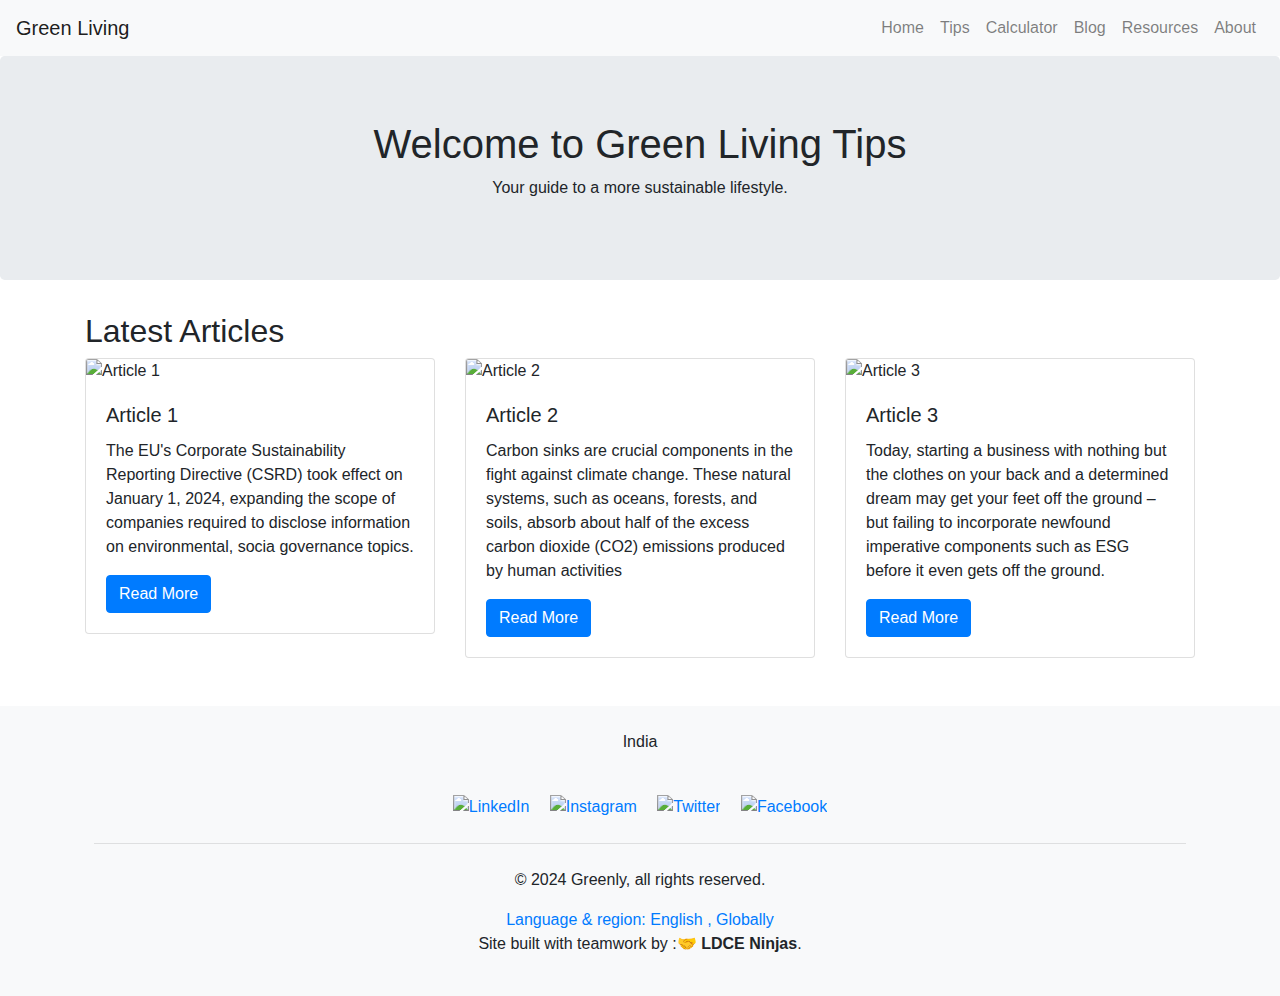
==== index.html @ e49afdbf "Create index.html" ====
<!DOCTYPE html>
<html lang="en">
<head>
    <meta charset="UTF-8">
    <meta name="viewport" content="width=device-width, initial-scale=1.0">
    <title>Green Living Tips</title>
    <link rel="stylesheet" href="https://maxcdn.bootstrapcdn.com/bootstrap/4.5.2/css/bootstrap.min.css">
    <link rel="stylesheet" href="styles.css">
</head>
<style>
    
</style>
<body>
    <!-- Navbar -->
    <nav class="navbar navbar-expand-lg navbar-light bg-light">
        <a class="navbar-brand" href="#">Green Living</a>
        <button class="navbar-toggler" type="button" data-toggle="collapse" data-target="#navbarNav" aria-controls="navbarNav" aria-expanded="false" aria-label="Toggle navigation">
            <span class="navbar-toggler-icon"></span>
        </button>
        <div class="collapse navbar-collapse" id="navbarNav">
            <ul class="navbar-nav ml-auto">
                <li class="nav-item"><a class="nav-link" href="index.html">Home</a></li>
                <li class="nav-item"><a class="nav-link" href="tips.html">Tips</a></li>
                <li class="nav-item"><a class="nav-link" href="calculator.html">Calculator</a></li>
                <li class="nav-item"><a class="nav-link" href="blog.html">Blog</a></li>
                <li class="nav-item"><a class="nav-link" href="resources.html">Resources</a></li>
                <li class="nav-item"><a class="nav-link" href="about.html">About</a></li>
            </ul>
        </div>
    </nav>
   
    <div class="jumbotron text-center">
        <h1>Welcome to Green Living Tips</h1>
        <p>Your guide to a more sustainable lifestyle.</p>
    </div>
    <div class="container">
        <h2>Latest Articles</h2>
        <div class="row">
            <div class="col-md-4">
                <div class="card">
                    <img class="card-img-top" src="https://images.prismic.io/greenly/65575ec4531ac2845a254112_youtube.jpg?auto=format%2Ccompress&fit=max&w=1700" alt="Article 1">
                    <div class="card-body">
                        <h5 class="card-title">Article 1</h5>
                        <p class="card-text">
                            The EU's Corporate Sustainability Reporting Directive (CSRD) took effect on January 1, 2024, expanding the scope of companies required to disclose information on environmental, socia governance topics.</p>
                        <a href="https://greenly.earth/en-gb/blog/company-guide/our-guide-to-the-csrds-double-materiality-assessment" class="btn btn-primary" target="_blank">Read More</a>
                    </div>
                </div>
            </div>
            <div class="col-md-4">
                <div class="card">
                    <img class="card-img-top" src="https://images.prismic.io/greenly/73094451-f90f-4190-b134-dc8e70befa1a_acidification+article+image+13.jpg?auto=format%2Ccompress&fit=max&w=1700" alt="Article 2">
                    <div class="card-body">
                        <h5 class="card-title">Article 2</h5>
                        <p class="card-text">Carbon sinks are crucial components in the fight against climate change. These natural systems, such as oceans, forests, and soils, absorb about half of the excess carbon dioxide (CO2) emissions produced by human activities</p>
                        <a href="https://greenly.earth/en-gb/blog/company-guide/what-is-a-carbon-sink" class="btn btn-primary">Read More</a>
                    </div>
                </div>
            </div>
            <div class="col-md-4">
                <div class="card">
                    <img class="card-img-top" src="https://images.prismic.io/greenly/0afe20e8-66ac-42a8-ad4c-1213153f515d_3.jpg?auto=format%2Ccompress&fit=max&w=1700" alt="Article 3">
                    <div class="card-body">
                        <h5 class="card-title">Article 3</h5>
                        <p class="card-text">Today, starting a business with nothing but the clothes on your back and a determined dream may get your feet off the ground – but failing to incorporate newfound imperative components such as ESG 
                             before it even gets off the ground.</p>
                        <a href="https://greenly.earth/en-gb/blog/company-guide/how-to-choose-a-framework-among-all-esg-standards" class="btn btn-primary">Read More</a>
                    </div>
                </div>
            </div>
        </div>
    </div>
<!-- Footer -->
 <br>
<footer class="bg-light text-center text-lg-start mt-4">
    <div class="container p-4 pb-0">
        <div class="row">
            <div class="col-md-12 mb-4 mb-md-0 text-center">
                <p>India </p>
                <br>
                <a href="https://www.linkedin.com" target="_blank" class="mx-2">
                    <img src="https://img.icons8.com/ios-filled/24/000000/linkedin.png" alt="LinkedIn">
                </a>
                <a href="https://www.instagram.com" target="_blank" class="mx-2">
                    <img src="https://img.icons8.com/ios-filled/24/000000/instagram-new.png" alt="Instagram">
                </a>
                <a href="https://www.twitter.com" target="_blank" class="mx-2">
                    <img src="https://img.icons8.com/ios-filled/24/000000/twitter.png" alt="Twitter">
                </a>
                <a href="https://www.facebook.com" target="_blank" class="mx-2">
                    <img src="https://img.icons8.com/ios-filled/24/000000/facebook.png" alt="Facebook">
                </a>
            </div>
        </div>
        <hr class="my-4">
        <div class="row">
            <div class="col-md-12 text-center">
                <p>&copy; 2024 Greenly, all rights reserved.</p>
                
                <a href="#" class="mx-2">Language & region: English , Globally</a>
                <p>Site built with teamwork by :🤝 <strong> LDCE Ninjas</strong>.</p>
            </div>
        </div>
    </div>
</footer>

<script src="https://code.jquery.com/jquery-3.5.1.slim.min.js"></script>
<script src="https://cdn.jsdelivr.net/npm/@popperjs/core@2.9.2/dist/umd/popper.min.js"></script>
<script src="https://maxcdn.bootstrapcdn.com/bootstrap/4.5.2/js/bootstrap.min.js"></script>

</body>
</html>
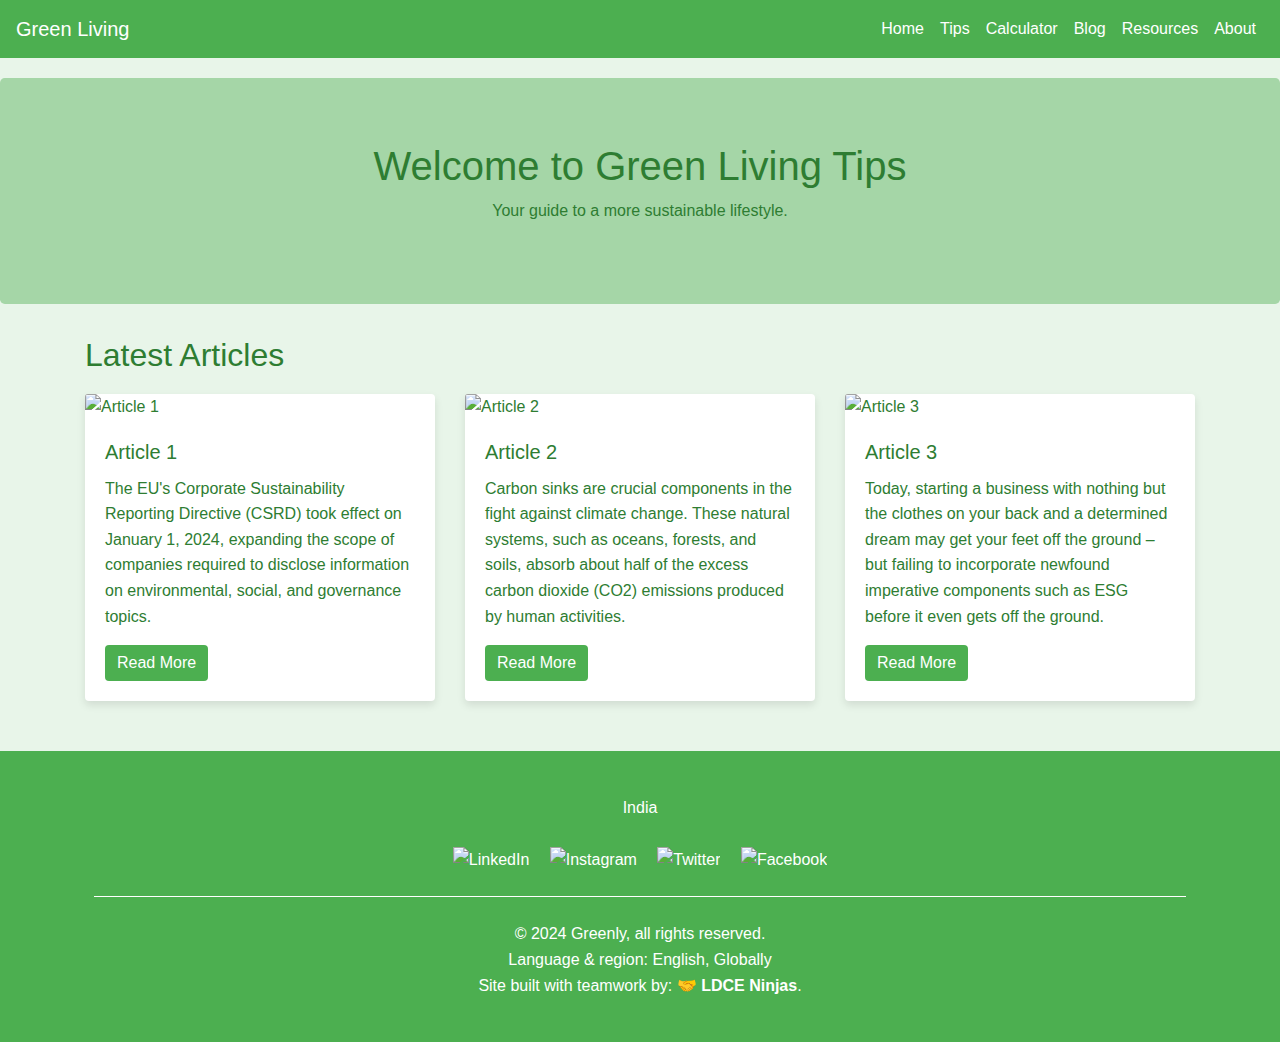
==== commit c28bbf2f: "Update index.html" ====
--- a/index.html
+++ b/index.html
@@ -8,11 +8,58 @@
     <link rel="stylesheet" href="styles.css">
 </head>
 <style>
-    
+    body {
+        background-color: #e8f5e9; 
+        color: #2e7d32; 
+    }
+
+    .navbar {
+        background-color: #4caf50; 
+    }
+
+    .navbar-brand, .nav-link {
+        color: white !important;
+    }
+
+    .jumbotron {
+        background-color: #a5d6a7; 
+        color: #2e7d32; 
+    }
+
+    .card {
+        border: none;
+        box-shadow: 0 4px 8px rgba(0, 0, 0, 0.1);
+    }
+
+    .card-title {
+        color: #2e7d32; 
+    }
+
+    .btn-primary {
+        background-color: #4caf50;
+        border: none;
+    }
+
+    .btn-primary:hover {
+        background-color: #388e3c;
+    }
+
+    footer {
+        background-color: #4caf50;
+        color: white;
+    }
+
+    footer a {
+        color: white !important;
+    }
+
+    footer hr {
+        border-top: 1px solid white;
+    }
 </style>
 <body>
-    <!-- Navbar -->
-    <nav class="navbar navbar-expand-lg navbar-light bg-light">
+    
+    <nav class="navbar navbar-expand-lg navbar-light">
         <a class="navbar-brand" href="#">Green Living</a>
         <button class="navbar-toggler" type="button" data-toggle="collapse" data-target="#navbarNav" aria-controls="navbarNav" aria-expanded="false" aria-label="Toggle navigation">
             <span class="navbar-toggler-icon"></span>
@@ -41,8 +88,7 @@
                     <img class="card-img-top" src="https://images.prismic.io/greenly/65575ec4531ac2845a254112_youtube.jpg?auto=format%2Ccompress&fit=max&w=1700" alt="Article 1">
                     <div class="card-body">
                         <h5 class="card-title">Article 1</h5>
-                        <p class="card-text">
-                            The EU's Corporate Sustainability Reporting Directive (CSRD) took effect on January 1, 2024, expanding the scope of companies required to disclose information on environmental, socia governance topics.</p>
+                        <p class="card-text">The EU's Corporate Sustainability Reporting Directive (CSRD) took effect on January 1, 2024, expanding the scope of companies required to disclose information on environmental, social, and governance topics.</p>
                         <a href="https://greenly.earth/en-gb/blog/company-guide/our-guide-to-the-csrds-double-materiality-assessment" class="btn btn-primary" target="_blank">Read More</a>
                     </div>
                 </div>
@@ -52,7 +98,7 @@
                     <img class="card-img-top" src="https://images.prismic.io/greenly/73094451-f90f-4190-b134-dc8e70befa1a_acidification+article+image+13.jpg?auto=format%2Ccompress&fit=max&w=1700" alt="Article 2">
                     <div class="card-body">
                         <h5 class="card-title">Article 2</h5>
-                        <p class="card-text">Carbon sinks are crucial components in the fight against climate change. These natural systems, such as oceans, forests, and soils, absorb about half of the excess carbon dioxide (CO2) emissions produced by human activities</p>
+                        <p class="card-text">Carbon sinks are crucial components in the fight against climate change. These natural systems, such as oceans, forests, and soils, absorb about half of the excess carbon dioxide (CO2) emissions produced by human activities.</p>
                         <a href="https://greenly.earth/en-gb/blog/company-guide/what-is-a-carbon-sink" class="btn btn-primary">Read More</a>
                     </div>
                 </div>
@@ -62,51 +108,48 @@
                     <img class="card-img-top" src="https://images.prismic.io/greenly/0afe20e8-66ac-42a8-ad4c-1213153f515d_3.jpg?auto=format%2Ccompress&fit=max&w=1700" alt="Article 3">
                     <div class="card-body">
                         <h5 class="card-title">Article 3</h5>
-                        <p class="card-text">Today, starting a business with nothing but the clothes on your back and a determined dream may get your feet off the ground – but failing to incorporate newfound imperative components such as ESG 
-                             before it even gets off the ground.</p>
+                        <p class="card-text">Today, starting a business with nothing but the clothes on your back and a determined dream may get your feet off the ground – but failing to incorporate newfound imperative components such as ESG before it even gets off the ground.</p>
                         <a href="https://greenly.earth/en-gb/blog/company-guide/how-to-choose-a-framework-among-all-esg-standards" class="btn btn-primary">Read More</a>
                     </div>
                 </div>
             </div>
         </div>
     </div>
-<!-- Footer -->
- <br>
-<footer class="bg-light text-center text-lg-start mt-4">
-    <div class="container p-4 pb-0">
-        <div class="row">
-            <div class="col-md-12 mb-4 mb-md-0 text-center">
-                <p>India </p>
-                <br>
-                <a href="https://www.linkedin.com" target="_blank" class="mx-2">
-                    <img src="https://img.icons8.com/ios-filled/24/000000/linkedin.png" alt="LinkedIn">
-                </a>
-                <a href="https://www.instagram.com" target="_blank" class="mx-2">
-                    <img src="https://img.icons8.com/ios-filled/24/000000/instagram-new.png" alt="Instagram">
-                </a>
-                <a href="https://www.twitter.com" target="_blank" class="mx-2">
-                    <img src="https://img.icons8.com/ios-filled/24/000000/twitter.png" alt="Twitter">
-                </a>
-                <a href="https://www.facebook.com" target="_blank" class="mx-2">
-                    <img src="https://img.icons8.com/ios-filled/24/000000/facebook.png" alt="Facebook">
-                </a>
+    <br>
+    <!-- Footer -->
+    <footer class="text-center text-lg-start mt-4">
+        <div class="container p-4 pb-0">
+            <div class="row">
+                <div class="col-md-12 mb-4 mb-md-0 text-center">
+                    <p>India</p>
+                    <br>
+                    <a href="https://www.linkedin.com" target="_blank" class="mx-2">
+                        <img src="https://img.icons8.com/ios-filled/24/ffffff/linkedin.png" alt="LinkedIn">
+                    </a>
+                    <a href="https://www.instagram.com" target="_blank" class="mx-2">
+                        <img src="https://img.icons8.com/ios-filled/24/ffffff/instagram-new.png" alt="Instagram">
+                    </a>
+                    <a href="https://www.twitter.com" target="_blank" class="mx-2">
+                        <img src="https://img.icons8.com/ios-filled/24/ffffff/twitter.png" alt="Twitter">
+                    </a>
+                    <a href="https://www.facebook.com" target="_blank" class="mx-2">
+                        <img src="https://img.icons8.com/ios-filled/24/ffffff/facebook.png" alt="Facebook">
+                    </a>
+                </div>
+            </div>
+            <hr class="my-4">
+            <div class="row">
+                <div class="col-md-12 text-center">
+                    <p>&copy; 2024 Greenly, all rights reserved.</p>
+                    <a href="#" class="mx-2">Language & region: English, Globally</a>
+                    <p>Site built with teamwork by: 🤝 <strong>LDCE Ninjas</strong>.</p>
+                </div>
             </div>
         </div>
-        <hr class="my-4">
-        <div class="row">
-            <div class="col-md-12 text-center">
-                <p>&copy; 2024 Greenly, all rights reserved.</p>
-                
-                <a href="#" class="mx-2">Language & region: English , Globally</a>
-                <p>Site built with teamwork by :🤝 <strong> LDCE Ninjas</strong>.</p>
-            </div>
-        </div>
-    </div>
-</footer>
+    </footer>
 
-<script src="https://code.jquery.com/jquery-3.5.1.slim.min.js"></script>
-<script src="https://cdn.jsdelivr.net/npm/@popperjs/core@2.9.2/dist/umd/popper.min.js"></script>
-<script src="https://maxcdn.bootstrapcdn.com/bootstrap/4.5.2/js/bootstrap.min.js"></script>
-
+    <script src="https://code.jquery.com/jquery-3.5.1.slim.min.js"></script>
+    <script src="https://cdn.jsdelivr.net/npm/@popperjs/core@2.9.2/dist/umd/popper.min.js"></script>
+    <script src="https://maxcdn.bootstrapcdn.com/bootstrap/4.5.2/js/bootstrap.min.js"></script>
 </body>
 </html>
--- a/styles.css
+++ b/styles.css
@@ -0,0 +1,60 @@
+body {
+    font-family: Arial, sans-serif;
+    line-height: 1.6;
+}
+
+.navbar {
+    margin-bottom: 20px;
+}
+
+.card-header h2 button {
+    width: 100%;
+    text-align: left;
+}
+
+.card-body ul {
+    list-style: none;
+    padding-left: 0;
+}
+
+.card-body ul li {
+    padding: 5px 0;
+}
+
+footer {
+    padding: 20px 0;
+    background: #f8f9fa;
+}
+
+footer p {
+    margin: 0;
+}
+
+.container h2 {
+    margin-bottom: 20px;
+}
+
+.container article {
+    margin-bottom: 20px;
+}
+
+.container article h3 {
+    margin-bottom: 10px;
+}
+
+.container article p {
+    margin-bottom: 10px;
+}
+
+.container article a {
+    margin-top: 10px;
+}
+
+.container ul {
+    list-style: none;
+    padding-left: 0;
+}
+
+.container ul li {
+    margin-bottom: 10px;
+}
